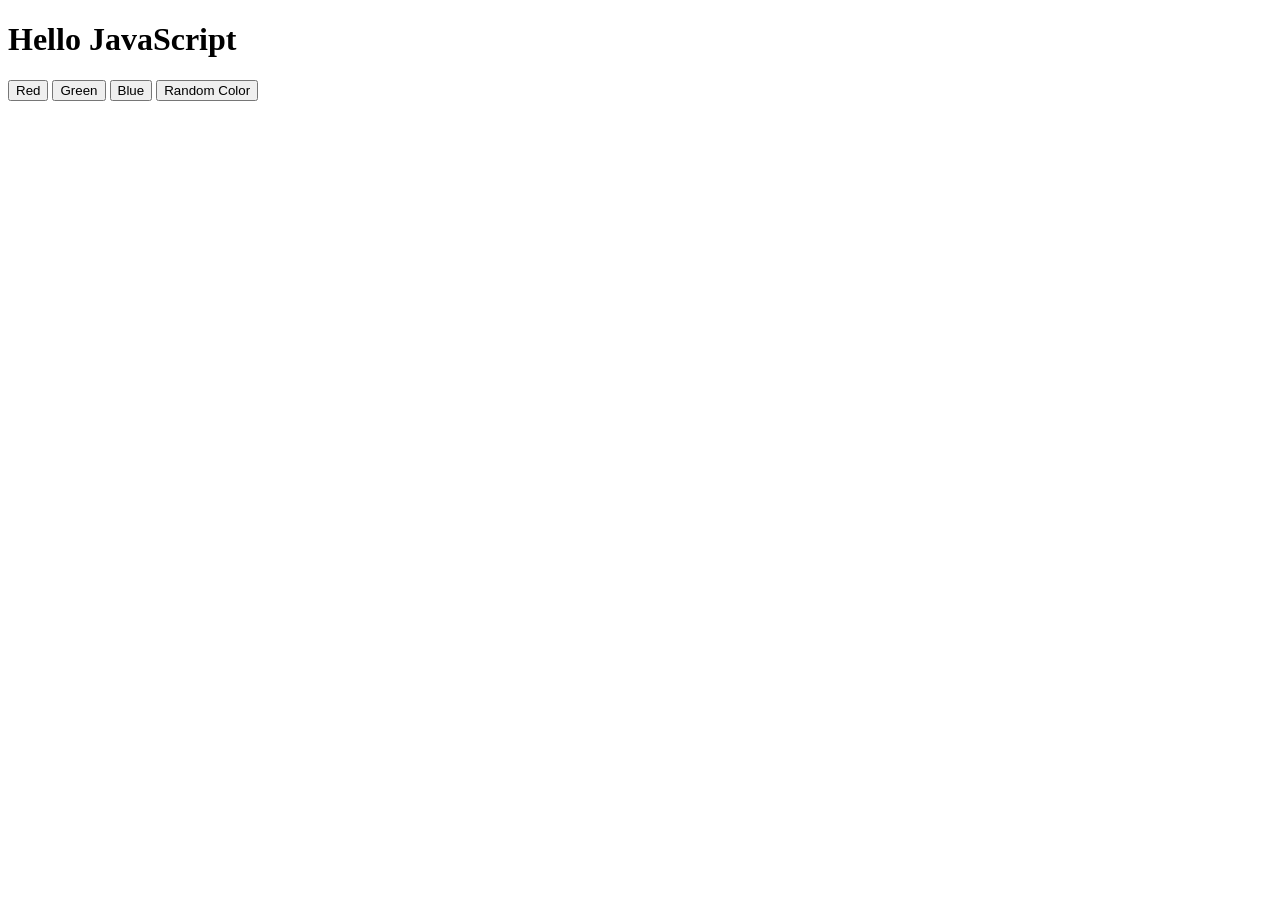
==== index.html @ 29a01ab3 "first commit" ====
<!doctype html>
<html lang="en">
  <head>
    <meta charset="UTF-8" />
    <meta name="viewport" content="width=device-width, initial-scale=1.0" />
    <title>Document</title>
  </head>
  <body>
    <h1 id="heading">Hello JavaScript</h1>

    <button id="redBtn">Red</button>
    <button id="greenBtn">Green</button>
    <button id="blueBtn">Blue</button>
    <button id="randomBtn">Random Color</button>

    <script src="/script.js"></script>
  </body>
</html>
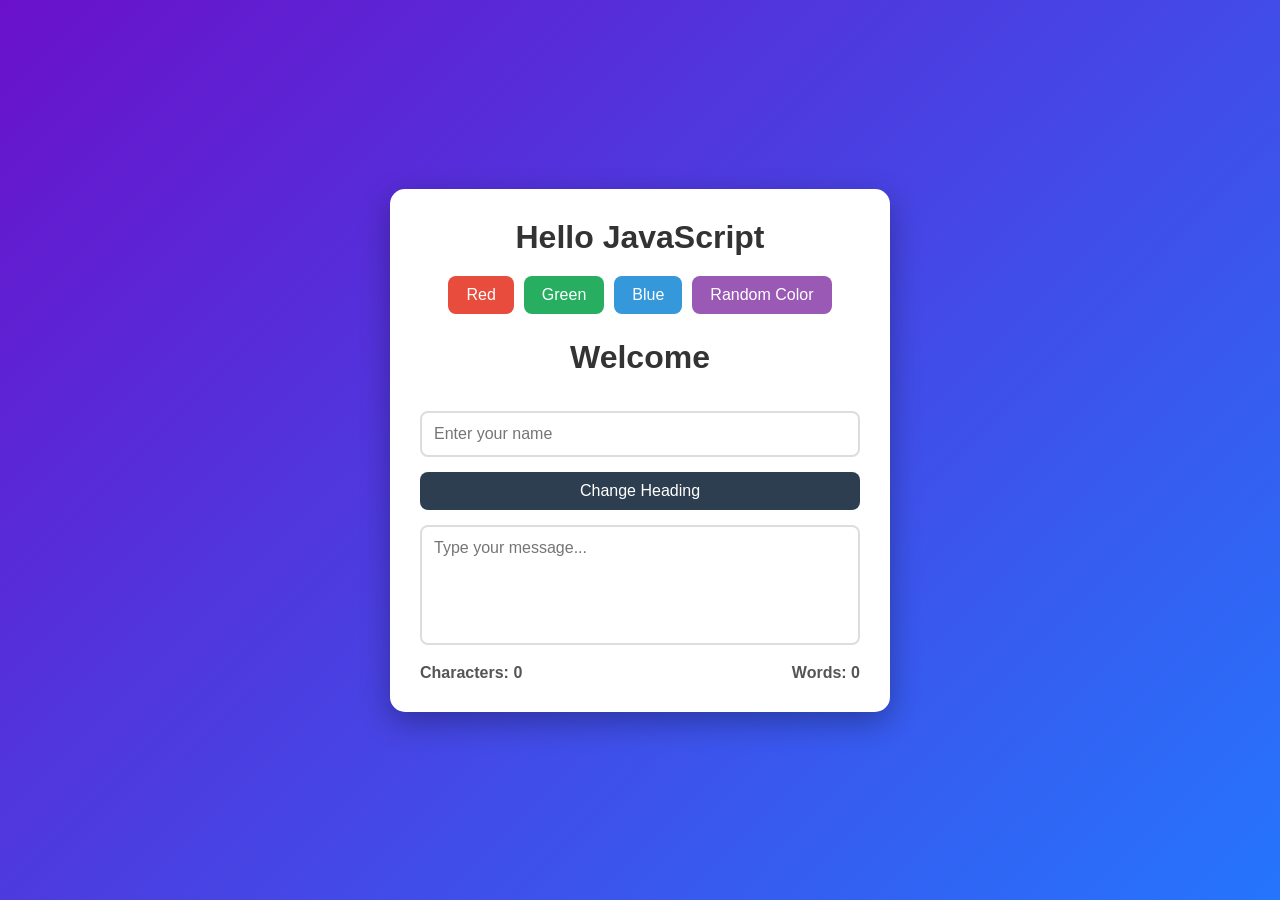
==== commit 611e5b1e: "more working with dom" ====
--- a/index.html
+++ b/index.html
@@ -1,18 +1,48 @@
 <!doctype html>
 <html lang="en">
-  <head>
-    <meta charset="UTF-8" />
-    <meta name="viewport" content="width=device-width, initial-scale=1.0" />
-    <title>Document</title>
-  </head>
-  <body>
+<head>
+    <meta charset="UTF-8">
+    <meta name="viewport" content="width=device-width, initial-scale=1.0">
+    <title>JavaScript Mini Project</title>
+
+    <link rel="stylesheet" href="style.css">
+</head>
+<body>
+
+<div class="container">
+
     <h1 id="heading">Hello JavaScript</h1>
 
-    <button id="redBtn">Red</button>
-    <button id="greenBtn">Green</button>
-    <button id="blueBtn">Blue</button>
-    <button id="randomBtn">Random Color</button>
+    <div class="buttons">
+        <button id="redBtn">Red</button>
+        <button id="greenBtn">Green</button>
+        <button id="blueBtn">Blue</button>
+        <button id="randomBtn">Random Color</button>
+    </div>
 
-    <script src="/script.js"></script>
-  </body>
-</html>
+    <h1 id="heading2">Welcome</h1>
+
+    <input
+        id="nameInput"
+        type="text"
+        placeholder="Enter your name"
+    >
+
+    <button id="btn">Change Heading</button>
+
+    <textarea
+        id="message"
+        placeholder="Type your message..."
+    ></textarea>
+
+    <div class="counter">
+        <p>Characters: <span id="count">0</span></p>
+        <p>Words: <span id="wordCount">0</span></p>
+    </div>
+
+</div>
+
+<script src="script.js"></script>
+
+</body>
+</html>
--- a/style.css
+++ b/style.css
@@ -0,0 +1,103 @@
+* {
+    margin: 0;
+    padding: 0;
+    box-sizing: border-box;
+    font-family: Arial, Helvetica, sans-serif;
+}
+
+body {
+    background: linear-gradient(135deg, #6a11cb, #2575fc);
+    min-height: 100vh;
+    display: flex;
+    justify-content: center;
+    align-items: center;
+}
+
+.container {
+    background: white;
+    width: 500px;
+    padding: 30px;
+    border-radius: 15px;
+    box-shadow: 0 10px 30px rgba(0,0,0,0.3);
+    text-align: center;
+}
+
+h1 {
+    margin-bottom: 20px;
+    color: #333;
+}
+
+.buttons {
+    display: flex;
+    justify-content: center;
+    gap: 10px;
+    flex-wrap: wrap;
+    margin-bottom: 25px;
+}
+
+button {
+    border: none;
+    padding: 10px 18px;
+    border-radius: 8px;
+    color: white;
+    font-size: 16px;
+    cursor: pointer;
+    transition: 0.3s;
+}
+
+button:hover {
+    transform: translateY(-3px);
+    opacity: 0.9;
+}
+
+#redBtn {
+    background: #e74c3c;
+}
+
+#greenBtn {
+    background: #27ae60;
+}
+
+#blueBtn {
+    background: #3498db;
+}
+
+#randomBtn {
+    background: #9b59b6;
+}
+
+#btn {
+    background: #2c3e50;
+    width: 100%;
+    margin-top: 15px;
+}
+
+input,
+textarea {
+    width: 100%;
+    padding: 12px;
+    margin-top: 15px;
+    border: 2px solid #ddd;
+    border-radius: 8px;
+    font-size: 16px;
+    outline: none;
+    transition: 0.3s;
+}
+
+input:focus,
+textarea:focus {
+    border-color: #2575fc;
+}
+
+textarea {
+    height: 120px;
+    resize: none;
+}
+
+.counter {
+    display: flex;
+    justify-content: space-between;
+    margin-top: 15px;
+    font-weight: bold;
+    color: #555;
+}
